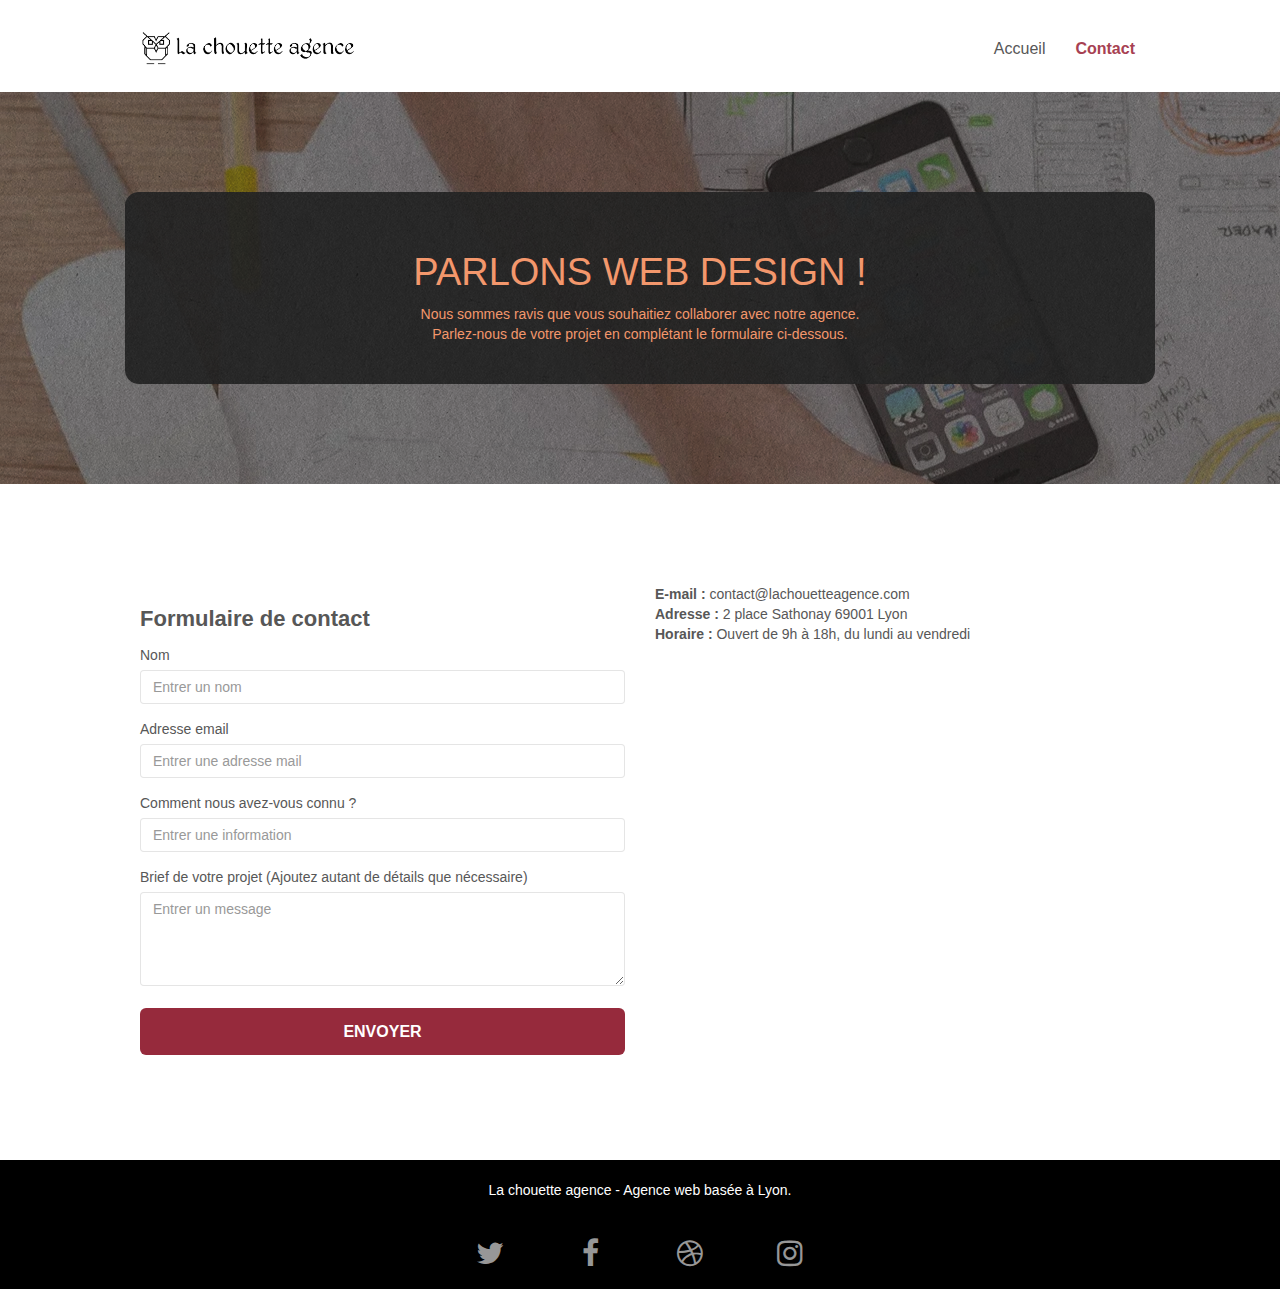
==== contact.html @ 2f94ffe7 "fix" ====
<!doctype html>
<html lang="fr">

<head>
    <meta charset="utf-8">
    <meta name="keywords" content="La chouette agence est une agence de Web Design basée sur Lyon qui aide les entreprises à devenir attractives et visible sur Internet">
    <meta name="description" content="Votre entreprise de web design à lyon - La Chouette Agence vous apporte son expertise en web design Agence web à paris, stratégie web, web design, illustrations, design de site web, site web, web, internet, site internet, site ">
    <meta name="viewport" content="width=device-width, initial-scale=1.0, viewport-fit=cover">
    <link rel="shortcut icon" type="image/png" href="favicon.jpg">

    <link rel="stylesheet" type="text/css" href="./css/bootstrap.css">
    <link rel="stylesheet" type="text/css" href="style.css">
    <link rel="stylesheet" type="text/css" href="./css/font-awesome.css">
    <link rel="stylesheet" type="text/css" href="./css/et-line.css">



    <script src="./js/jquery-2.1.0.js" defer></script>
    <script src="./js/bootstrap.js" defer></script>
    <script src="./js/blocs.js" defer></script>
    <script src="./js/jqBootstrapValidation.js" defer></script>
    <script src="./js/formHandler.js" defer></script>
    <title>Contact</title>


    <!-- Analytics -->

    <!-- Analytics END -->

</head>

<body>
    <!-- Principal conteneur -->
    <div class="page-container">

        <!-- bloc-0 -->
        <header class="bloc bgc-white l-bloc " id="bloc-0">
            <div class="container bloc-sm">

                <nav class="navbar row">
                    <div class="navbar-header">

                        <a class="navbar-brand" href="index.html"><img src="img/la-chouette-agence.webp" alt="paris web design logo agence web meilleure agence" height="40" /></a>

                        <button id="nav-toggle" type="button" class="ui-navbar-toggle navbar-toggle" data-toggle="collapse" data-target=".navbar-1">
					<span class="sr-only">Toggle navigation</span><span class="icon-bar"></span><span class="icon-bar"></span><span class="icon-bar"></span>
				</button>
                    </div>
                    <div class="collapse navbar-collapse navbar-1 special-dropdown-nav">
                        <ul class="site-navigation nav navbar-nav">
                            <li>
                                <a href="index.html">Accueil</a>
                            </li>

                            <li>
                                <a class="color_nav" href="contact.html">Contact</a>


                            </li>
                        </ul>
                    </div>
                </nav>
            </div>
        </header>
        <!-- bloc-0 END -->

        <!-- bloc-6 -->
        <div class="bloc bg-dots-bg bg-repeat bgc-atomic-tangerine d-bloc bloc-bg-texture texture-paper bg-banniere  " id="bloc-6">
            <div class="container bloc-lg">
                <div class="row black-background ">
                    <div class="col-sm-12">
                        <h1 class="text-center hero-bloc-text tc-white">
                            PARLONS WEB DESIGN !
                        </h1>
                        <p class="text-center mg-lg tc-white tight-width-whitespace">
                            Nous sommes ravis que vous souhaitiez collaborer avec notre agence.<br> Parlez-nous de votre projet en complétant le formulaire ci-dessous.
                        </p>
                    </div>
                </div>
            </div>
        </div>
        <!-- bloc-6 END -->

        <!-- bloc-7 -->
        <div class="bloc bgc-white l-bloc" id="bloc-7">
            <div class="container bloc-lg">
                <div class="row">
                    <div class="col-sm-6">
                        <h2>
                            <b>Formulaire de contact</b>
                        </h2>
                        <form id="form_1" novalidate>
                            <div class="form-group focus-btn">
                                <label for="name">Nom</label>
                                <input aria-label="Nom" id="name" class="form-control" placeholder="Entrer un nom" required />
                            </div>
                            <div class="form-group focus-btn">
                                <label for="email">Adresse email</label>
                                <input aria-label="email" id="email" class="form-control" type="email" placeholder="Entrer une adresse mail" required />
                            </div>
                            <div class="form-group focus-btn">
                                <label for="info_sup">Comment nous avez-vous connu ?</label>
                                <input aria-label="Comment nous avez-vous connu ?" class="form-control" id="info_sup" type="text" placeholder="Entrer une information" required />
                            </div>
                            <div class="form-group focus-btn">
                                <label for="message">Brief de votre projet (Ajoutez autant de détails que nécessaire)</label>
                                <textarea aria-label="Brief de votre projet (Ajoutez autant de détails que nécessaire)" id="message" class="form-control" rows="4" cols="50" placeholder="Entrer un message" required></textarea>
                            </div>
                            <button class="bloc-button btn focus-btn btn-lg btn-block cta-hero btn-atomic-tangerine" type="submit">
								Envoyer
							</button>
                        </form>
                    </div>
                    <div class="col-sm-6">
                        <p>
                            <b>E-mail : </b>
                            <a class="lien_focus" href="mailto:contact@lachouetteagence.com">contact@lachouetteagence.com</a><br />
                            <b>Adresse : </b>2 place Sathonay 69001 Lyon<br />
                            <b>Horaire : </b>Ouvert de 9h à 18h, du lundi au vendredi<br />
                        </p>
                        <iframe title="maps_agence" src="https://www.google.com/maps/embed?pb=!1m18!1m12!1m3!1d2783.0831373652145!2d4.827978615567682!3d45.76952407910573!2m3!1f0!2f0!3f0!3m2!1i1024!2i768!4f13.1!3m3!1m2!1s0x47f4eb020f3664e9%3A0x13e3d71752922c1f!2s2%20Place%20Sathonay%2C%2069001%20Lyon!5e0!3m2!1sfr!2sfr!4v1586616636225!5m2!1sfr!2sfr"></iframe>
                    </div>
                </div>
            </div>
        </div>
        <!-- bloc-7 END -->

        <!-- ScrollToTop Button -->
        <a class="bloc-button btn btn-d scrollToTop" onclick="scrollToTarget('1')"><span class="fa fa-chevron-up"></span></a>
        <!-- ScrollToTop Button END-->


        <!-- Footer - bloc-8 -->
        <footer class="bloc bgc-atomic-tangerine d-bloc" id="bloc-8">
            <div class="container bloc-sm">
                <div class="row">
                    <div class="col-sm-12">
                        <p class="text-center white">
                            La chouette agence - Agence web basée à Lyon.<br>
                        </p>
                        <div class="row row-no-gutters social">
                            <div class="col-sm-3">
                                <div class="text-center social ">
                                    <a class="social" href="index.html" title="Retrouvez-nous sur Twitter" aria-label="Retrouvez-nous sur Twitter"><span class="fa fa-twitter icon-md"></span></a>
                                </div>
                            </div>
                            <div class="col-sm-3">
                                <div class="text-center social ">
                                    <a class="social" href="index.html" title="Retrouvez-nous sur Facebook" aria-label="Retrouvez-nous sur Facebook"><span class="fa fa-facebook icon-md"></span></a>
                                </div>
                            </div>
                            <div class="col-sm-3">
                                <div class="text-center social ">

                                    <a class="social" href="index.html" title="Retrouvez-nous sur Dribble" aria-label="Retrouvez-nous sur Dribble"><span class="fa fa-dribbble icon-md"></span></a>
                                </div>
                            </div>
                            <div class="col-sm-3">
                                <div class="text-center social">
                                    <a href="index.html" title="Retrouvez-nous sur Instagram" aria-label="Retrouvez-nous sur Instagram"><span class=" fa fa-instagram icon-md " ></span></a>
                                </div>
                            </div>

                        </div>



                    </div>
                </div>
            </div>
        </footer>
        <!-- Footer - bloc-8 END -->

    </div>
    <!-- Principal conteneur END -->


</body>

</html>
---- style.css ----
body {
            margin: 0;
            padding: 0;
            background: #FFF;
            overflow-x: hidden;
            -webkit-font-smoothing: antialiased;
            -moz-osx-font-smoothing: grayscale;
        }
        
        blockquote {
            font-size: 18px;
        }
        
        a,
        button {
            transition: all .3s ease-in-out;
            outline: none!important;
        }
        
        a:hover {
            text-decoration: none;
            cursor: pointer;
        }
        
        #page-loading-blocs-notifaction {
            position: fixed;
            top: 0;
            bottom: 0;
            width: 100%;
            z-index: 100000;
            background: #FFFFFF url("img/pageload-spinner.gif") no-repeat center center;
        }
        
        .bloc {
            width: 100%;
            clear: both;
            background: 50% 50% no-repeat;
            padding: 0 50px;
            -webkit-background-size: cover;
            -moz-background-size: cover;
            -o-background-size: cover;
            background-size: cover;
            position: relative;
        }
        
        .bloc .container {
            padding-left: 0;
            padding-right: 0;
        }
        
        .bloc-lg {
            padding: 100px 50px;
        }
        
        .bloc-md {
            padding: 50px;
        }
        
        .bloc-sm {
            padding: 20px 50px;
        }
        
        .bg-center,
        .bg-l-edge,
        .bg-r-edge,
        .bg-t-edge,
        .bg-b-edge,
        .bg-tl-edge,
        .bg-bl-edge,
        .bg-tr-edge,
        .bg-br-edge,
        .bg-repeat {
            -webkit-background-size: auto!important;
            -moz-background-size: auto!important;
            -o-background-size: auto!important;
            background-size: auto!important;
        }
        
        .bg-repeat {
            background: repeat;
        }
        
        .bg-t-edge {
            background: top no-repeat;
        }
        
        .bloc-bg-texture::before {
            content: "";
            background-size: 2px 2px;
            position: absolute;
            top: 0;
            bottom: 0;
            left: 0;
            right: 0;
        }
        
        .texture-paper::before {
            background: url("img/texture-paper.png");
            background-size: 280px 280px;
        }
        
        .b-parallax {
            background-attachment: fixed;
        }
        
        .d-bloc {
            color: rgba(255, 255, 255, .7);
        }
        
        .d-bloc button:hover {
            color: rgba(255, 255, 255, .9);
        }
        
        .d-bloc .icon-round,
        .d-bloc .icon-square,
        .d-bloc .icon-rounded,
        .d-bloc .icon-semi-rounded-a,
        .d-bloc .icon-semi-rounded-b {
            border-color: rgba(255, 255, 255, .9);
        }
        
        .d-bloc .divider-h span {
            border-color: rgba(255, 255, 255, .2);
        }
        
        .d-bloc .a-btn,
        .d-bloc .navbar a,
        .d-bloc .navbar-brand,
        .d-bloc a .icon-sm,
        .d-bloc a .icon-md,
        .d-bloc a .icon-lg,
        .d-bloc a .icon-xl,
        .d-bloc h1 a,
        .d-bloc h2 a,
        .d-bloc h3 a,
        .d-bloc h4 a,
        .d-bloc h5 a,
        .d-bloc h6 a,
        .d-bloc p a {
            color: rgba(255, 255, 255, .6);
        }
        
        .d-bloc .a-btn:hover,
        .d-bloc .navbar a:hover,
        .d-bloc .navbar-brand:hover,
        .d-bloc a:hover .icon-sm,
        .d-bloc a:hover .icon-md,
        .d-bloc a:hover .icon-lg,
        .d-bloc a:hover .icon-xl,
        .d-bloc h1 a:hover,
        .d-bloc h2 a:hover,
        .d-bloc h3 a:hover,
        .d-bloc h4 a:hover,
        .d-bloc h5 a:hover,
        .d-bloc h6 a:hover,
        .d-bloc p a:hover {
            color: rgba(255, 255, 255, 1);
        }
        
        .d-bloc .navbar-toggle .icon-bar {
            background: rgba(255, 255, 255, 1);
        }
        
        .d-bloc .btn-wire,
        .d-bloc .btn-wire:hover {
            color: rgba(255, 255, 255, 1);
            border-color: rgba(255, 255, 255, 1);
        }
        
        .d-bloc .panel {
            color: rgba(0, 0, 0, .5);
        }
        
        .d-bloc .panel button:hover {
            color: rgba(0, 0, 0, .7);
        }
        
        .d-bloc .panel icon {
            border-color: rgba(0, 0, 0, .7);
        }
        
        .d-bloc .panel .divider-h span {
            border-color: rgba(0, 0, 0, .1);
        }
        
        .d-bloc .panel .a-btn {
            color: rgba(0, 0, 0, .6);
        }
        
        .d-bloc .panel .a-btn:hover {
            color: rgba(0, 0, 0, 1);
        }
        
        .d-bloc .panel .btn-wire,
        .d-bloc .panel .btn-wire:hover {
            color: rgba(0, 0, 0, .7);
            border-color: rgba(0, 0, 0, .3);
        }
        
        .d-bloc .panel,
        .l-bloc {
            color: rgba(0, 0, 0, .5);
        }
        
        .d-bloc .panel button:hover,
        .l-bloc button:hover {
            color: rgba(0, 0, 0, .7);
        }
        
        .l-bloc .icon-round,
        .l-bloc .icon-square,
        .l-bloc .icon-rounded,
        .l-bloc .icon-semi-rounded-a,
        .l-bloc .icon-semi-rounded-b {
            border-color: rgba(0, 0, 0, .7);
        }
        
        .d-bloc .panel .divider-h span,
        .l-bloc .divider-h span {
            border-color: rgba(0, 0, 0, .1);
        }
        
        .d-bloc .panel .a-btn,
        .l-bloc .a-btn,
        .l-bloc .navbar a,
        .l-bloc .navbar-brand,
        .l-bloc a .icon-sm,
        .l-bloc a .icon-md,
        .l-bloc a .icon-lg,
        .l-bloc a .icon-xl,
        .l-bloc h1 a,
        .l-bloc h2 a,
        .l-bloc h3 a,
        .l-bloc h4 a,
        .l-bloc h5 a,
        .l-bloc h6 a,
        .l-bloc p a {
            color: rgba(0, 0, 0, .6);
        }
        
        .d-bloc .panel .a-btn:hover,
        .l-bloc .a-btn:hover,
        .l-bloc .navbar a:hover,
        .l-bloc .navbar-brand:hover,
        .l-bloc a:hover .icon-sm,
        .l-bloc a:hover .icon-md,
        .l-bloc a:hover .icon-lg,
        .l-bloc a:hover .icon-xl,
        .l-bloc h1 a:hover,
        .l-bloc h2 a:hover,
        .l-bloc h3 a:hover,
        .l-bloc h4 a:hover,
        .l-bloc h5 a:hover,
        .l-bloc h6 a:hover,
        .l-bloc p a:hover {
            color: rgba(0, 0, 0, 1);
        }
        
        .l-bloc .navbar-toggle .icon-bar {
            color: rgba(0, 0, 0, .6);
        }
        
        .d-bloc .panel .btn-wire,
        .d-bloc .panel .btn-wire:hover,
        .l-bloc .btn-wire,
        .l-bloc .btn-wire:hover {
            color: rgba(0, 0, 0, .7);
            border-color: rgba(0, 0, 0, .3);
        }
        
        .voffset {
            margin-top: 30px;
        }
        
        .voffset-lg {
            margin-top: 80px;
        }
        
        .row-no-gutters {
            margin-right: 0;
            margin-left: 0;
        }
        
        .row.row-no-gutters>[class^="col-"],
        .row.row-no-gutters>[class*=" col-"] {
            padding-right: 0;
            padding-left: 0;
        }
        
        #bloc-1-hero h1 {
            font-size: 32px;
        }
        
        .navbar {
            margin-bottom: 0;
            z-index: 1;
        }
        
        .navbar-nav a.color_nav {
            font-weight: bolder;
            color: #A74152!important;
        }
        
        .navbar-brand {
            height: auto;
            padding: 3px 15px;
            font-size: 25px;
            font-weight: normal;
            font-weight: 600;
            line-height: 44px;
        }
        
        .navbar-brand img {
            max-height: 200px;
            margin: 0 5px 0 0;
            display: inline;
        }
        
        .navbar-brand img[src$=svg] {
            min-width: 100px;
        }
        
        .nav-center .navbar-brand img {
            margin: 0;
        }
        
        .navbar .nav {
            padding-top: 2px;
            margin-right: -16px;
            float: right;
            z-index: 1;
        }
        
        .nav>li {
            float: left;
            margin-top: 4px;
            font-size: 16px;
        }
        
        .navbar-nav .open .dropdown-menu>li>a {
            text-align: inherit;
        }
        
        .nav>li a:hover,
        .nav>li a:focus {
            background: transparent;
        }
        
        .navbar-toggle {
            margin: 10px 10px 0 0;
            border: 0px;
        }
        
        .navbar-toggle:hover {
            background: transparent!important;
        }
        
        .navbar-toggle .icon-bar {
            background-color: rgba(0, 0, 0, .5);
            width: 26px;
        }
        
        .nav-invert .navbar .nav {
            float: left;
        }
        
        .nav-invert .navbar-header,
        .nav-invert .navbar-brand {
            float: right;
            position: relative;
            z-index: 2;
        }
        
        @media (min-width: 768px) {
            .site-navigation {
                position: absolute;
                top: 50%;
                right: 20px;
                transform: translate(0, -50%);
                -webkit-transform: translateY(-50%);
            }
            .nav>li .dropdown-menu a,
            .nav>li .dropdown-menu a:hover {
                color: #484848;
            }
            .nav-invert .site-navigation {
                left: 0;
                right: 0;
            }
            .nav-center {
                text-align: center;
            }
            .nav-center .navbar-header {
                width: 100%;
            }
            .nav-center .navbar-header,
            .nav-center .navbar-brand,
            .nav-center .nav>li {
                float: none;
                display: inline-block;
            }
            .nav-center .site-navigation {
                position: relative;
                width: 100%;
                right: 0;
                margin-right: 0px;
                margin-top: 20px;
            }
            .nav-center.mini-nav .navbar-toggle {
                float: none;
                margin: 10px auto 0;
            }
        }
        
        .nav>li>.dropdown a {
            background: none!important;
            display: block;
            padding: 14px 15px;
        }
        
        nav .caret {
            margin: 0 5px;
        }
        
        .dropdown-menu .dropdown-menu {
            top: -8px;
            left: 100%;
        }
        
        .dropdown-menu .dropmenu-flow-right {
            top: 100%;
            left: 0;
            margin-left: -1px;
            border-top-left-radius: 0;
            border-top-right-radius: 0;
        }
        
        .dropdown-menu .dropdown span {
            border: 4px solid black;
            border-top-color: transparent;
            border-right-color: transparent;
            border-bottom-color: transparent;
            margin: 6px -5px 0 0!important;
            float: right;
        }
        
        .mg-md {
            margin-top: 10px;
            margin-bottom: 20px;
        }
        
        .mg-lg {
            margin-top: 10px;
            margin-bottom: 40px;
        }
        
        .btn {
            margin: 0 5px 5px 0;
        }
        
        .btn.pull-right {
            margin: 0 0 5px 5px;
        }
        
        .btn-d,
        .btn-d:hover,
        .btn-d:focus {
            color: #FFF;
            background: rgba(0, 0, 0, .3);
        }
        
        button {
            outline: none!important;
        }
        
        .btn-rd {
            border-radius: 40px;
        }
        
        .btn-clean {
            border: 1px solid rgba(0, 0, 0, .08);
            border-bottom-color: rgba(0, 0, 0, .1);
            text-shadow: 0 1px 0 rgba(0, 0, 1, .1);
            box-shadow: 0 1px 3px rgba(0, 0, 1, .25), inset 0 1px 0 0 rgba(255, 255, 255, .15);
        }
        
        .icon-md {
            font-size: 30px!important;
        }
        
        .icon-lg {
            font-size: 60px!important;
        }
        
        .sm-shadow {
            text-shadow: 0 1px 2px rgba(0, 0, 0, .3);
        }
        
        .panel-sq,
        .panel-sq .panel-heading,
        .panel-sq .panel-footer {
            border-radius: 0;
        }
        
        .panel-rd {
            border-radius: 30px;
        }
        
        .panel-rd .panel-heading {
            border-radius: 29px 29px 0 0;
        }
        
        .panel-rd .panel-footer {
            border-radius: 0 0 29px 29px;
        }
        
        .form-control {
            border-color: rgba(0, 0, 0, .1);
            box-shadow: none;
        }
        
        .scrollToTop {
            width: 40px;
            height: 40px;
            position: fixed;
            bottom: 20px;
            right: 20px;
            opacity: 0;
            z-index: 500;
            transition: all .3s ease-in-out;
        }
        
        .scrollToTop span {
            margin-top: 6px;
        }
        
        .showScrollTop {
            font-size: 14px;
            opacity: 1;
        }
        
        a[data-lightbox] {
            position: relative;
            display: block;
            text-align: center;
        }
        
        a[data-lightbox]:hover::before {
            content: "+";
            font-family: "HelveticaNeue-Light", "Helvetica Neue Light", "Helvetica Neue", Helvetica, Arial;
            font-size: 32px;
            width: 50px;
            height: 50px;
            margin-left: -25px;
            border-radius: 50%;
            background: rgba(0, 0, 0, .6);
            color: #FFF;
            font-weight: 100;
            z-index: 1;
            position: absolute;
            top: 50%;
            transform: translateY(-50%);
            -webkit-transform: translateY(-50%);
        }
        
        a[data-lightbox]:hover img {
            opacity: 0.6;
            -webkit-animation-fill-mode: none;
            animation-fill-mode: none;
        }
        
        #lightbox-modal {
            display: flex;
            align-items: center;
        }
        
        #lightbox-modal .modal-dialog {
            width: 90%;
            max-width: 900px;
            margin: 0 auto 0;
        }
        
        #lightbox-modal .modal-dialog img {
            max-height: 90vh;
            margin: 0 auto;
        }
        
        .lightbox-caption {
            padding: 20px;
            color: #FFF;
            background: rgba(0, 0, 0, .5);
            position: absolute;
            left: 15px;
            right: 15px;
            bottom: 5px;
        }
        
        .close-lightbox {
            color: #FFF;
            font-size: 30px;
            position: absolute;
            top: 20px;
            right: 20px;
            z-index: 20;
            background: rgba(0, 0, 0, .5);
            border: none;
            line-height: 30px;
            padding: 0 9px 5px;
            opacity: 0.3;
        }
        
        .close-lightbox:hover,
        .next-lightbox:hover,
        .prev-lightbox:hover {
            opacity: 1.0;
            color: #FFF;
        }
        
        .next-lightbox,
        .prev-lightbox {
            font-size: 20px;
            color: rgba(255, 255, 255, .9);
            background: rgba(0, 0, 0, .5);
            transition: all .2s ease-in-out;
            position: absolute;
            top: 45%;
            z-index: 1;
            opacity: 0.4;
        }
        
        .next-lightbox {
            padding: 6px 8px 1px 13px;
            right: 25px;
        }
        
        .prev-lightbox {
            padding: 6px 13px 1px 10px;
            left: 25px;
        }
        
        .snapshot-lb .modal-body {
            padding-bottom: 45px;
        }
        
        .snapshot-lb .lightbox-caption {
            padding: 0;
            color: rgba(0, 0, 0, .5);
            background: none;
        }
        
        h1,
        h2,
        h3,
        h4,
        h5,
        h6,
        p,
        label,
        .btn,
        a {
            font-family: "helvetica";
            font-weight: 400;
            color: #575757!important;
        }
        
        .container {
            max-width: 1000px;
        }
        
        .hero-bloc-text {
            font-size: 38px;
        }
        
        .hero-bloc-text-sub {
            font-size: 36px;
        }
        
        .statement-bloc-text {
            line-height: 26px;
            font-style: italic;
            font-size: 20px;
            text-align: center;
            font-weight: lighter;
            max-width: 520px;
            margin: auto auto auto auto;
        }
        
        .tight-width-whitespace {
            max-width: 600px;
            margin: auto auto auto auto;
        }
        
        .h1 {
            font-size: 20px;
            font-family: "Open Sans";
        }
        
        .cta-hero {
            margin-top: 22px;
            color: #FFFFFF!important;
            text-transform: uppercase;
            padding: 12px 28px 12px 28px;
            font-size: 16px;
            font-weight: 700;
        }
        
        .social {
            max-width: 400px;
            margin: auto auto auto auto;
            padding-top: 14px;
        }
        
        h2 {
            font-size: 22px;
            line-height: 1.4em;
        }
        
        h3 {
            font-size: 15px;
            text-transform: uppercase;
            font-weight: 700;
            color: #333333!important;
        }
        
        .med-width-whitespace {
            max-width: 800px;
            margin: auto auto auto auto;
            box-shadow: 0px 0px 0px #000000;
        }
        
        h1 {
            color: #333333!important;
        }
        
        h4 {
            color: #333333!important;
        }
        
        .icons {
            margin-bottom: 14px;
            margin-top: 24px;
        }
        
        .white {
            color: #FFFFFF!important;
        }
        
        .portfolio-thumb {
            margin-bottom: 24px;
        }
        
        .portfolio-row {
            margin-bottom: 44px;
            margin-top: 50px;
        }
        
        .avatar {
            box-shadow: 0px 4px 9px rgba(0, 0, 0, 0.3);
        }
        
        .black-background {
            background-color: rgb(48, 48, 48, .95);
            padding: 40px 40px 40px 40px;
            border-radius: 14px;
        }
        
        .bold-link {
            font-weight: 900;
            text-decoration: underline!important;
        }
        
        .bgc-white {
            background-color: #FFFFFF;
        }
        
        .bgc-dark-slate-blue {
            background-color: #364577;
        }
        
        .bgc-atomic-tangerine {
            background-color: #000000;
        }
        
        .tc-white {
            color: #F3976C!important;
        }
        
        .btn-atomic-tangerine {
            background: #962a3c;
            color: #FFFFFF!important;
        }
        
        .btn-atomic-tangerine:hover {
            background: #A74152!important;
            color: #FFFFFF!important;
        }
        
        .ltc-white {
            color: #FFFFFF!important;
        }
        
        .ltc-white:hover {
            color: #cccccc!important;
        }
        
        .ltc-atomic-tangerine {
            color: #F3976C!important;
        }
        
        .ltc-atomic-tangerine:hover {
            color: #c27956!important;
        }
        
        .icon-dark-slate-blue {
            color: #364577!important;
            border-color: #364577!important;
        }
        
        .bg-dots-bg {
            background-image: url("img/dots-bg.png");
        }
        
        .bg-lines-h2-bg {
            background-image: url("img/lines-h2-bg.png");
        }
        
        .bg-banniere {
            background-image: url("img/la-chouette-agence-banniere.webp");
        }
        
        .bg-presentation {
            background-image: url("img/image-de-presentation.webp");
        }
        
        @media (max-width: 1024px) {
            .bloc {
                padding-left: 20px;
                padding-right: 20px;
            }
            .bloc.full-width-bloc,
            .bloc-tile-2.full-width-bloc .container,
            .bloc-tile-3.full-width-bloc .container,
            .bloc-tile-4.full-width-bloc .container {
                padding-left: 0;
                padding-right: 0;
            }
        }
        
        @media (max-width: 992px) and (min-width: 768px) {
            .navbar .nav {
                max-width: 80%
            }
            .nav-center.navbar .nav {
                max-width: 100%
            }
        }
        
        @media only screen and (min-device-width: 768px) and (max-device-width: 1024px) and (orientation: landscape) {
            .b-parallax {
                background-attachment: scroll;
            }
        }
        
        @media only screen and (min-device-width: 1024px) and (max-device-width: 1366px) and (-webkit-min-device-pixel-ratio: 1.5) {
            .b-parallax {
                background-attachment: scroll;
            }
        }
        
        @media (max-width: 991px) {
            .container {
                width: 100%;
            }
            .b-parallax {
                background-attachment: scroll;
            }
            .page-container,
            #hero-bloc {
                overflow-x: hidden;
                position: relative;
            }
            .bloc {
                padding-left: constant(safe-area-inset-left);
                padding-right: constant(safe-area-inset-right);
            }
            .bloc-group,
            .bloc-group .bloc {
                display: block;
                width: 100%;
            }
            .bloc-fill-screen .fill-bloc-top-edge,
            .bloc-fill-screen .fill-bloc-bottom-edge {
                padding: 0 20px;
                padding-left: constant(safe-area-inset-left);
                padding-right: constant(safe-area-inset-right);
            }
        }
        
        @media (max-width: 767px) {
            .page-container {
                overflow-x: hidden;
                position: relative;
            }
            h1,
            h2,
            h3,
            h4,
            h5,
            h6,
            p,
            #disqus_thread {
                padding-left: 10px!important;
                padding-right: 10px!important;
            }
            .b-parallax {
                background-attachment: scroll;
            }
            .navbar .nav {
                padding-top: 0;
                border-top: 1px solid rgba(0, 0, 0, .2);
                float: none!important;
            }
            .navbar.row {
                margin-left: 0;
                margin-right: 0;
            }
            .site-navigation {
                position: inherit;
                transform: none;
                -webkit-transform: none;
                -ms-transform: none;
            }
            .nav>li {
                margin-top: 0;
                border-bottom: 1px solid rgba(0, 0, 0, .1);
                background: rgba(0, 0, 0, .05);
                text-align: left;
                padding-left: 15px;
                width: 100%;
            }
            .nav>li:hover {
                background: rgba(0, 0, 0, .08);
            }
            .dropdown .dropdown a .caret {
                float: none;
                margin: 5px 0 0 10px!important;
                border: 4px solid black;
                border-bottom-color: transparent;
                border-right-color: transparent;
                border-left-color: transparent;
            }
            #hero-bloc .navbar .nav {
                background: rgba(0, 0, 0, .8);
            }
            #hero-bloc .navbar .nav a {
                color: rgba(255, 255, 255, .6);
            }
            .hero {
                padding: 50px 0;
            }
            .hero-nav {
                left: -1px;
                right: -1px;
            }
            .navbar-collapse {
                padding: 0;
                overflow-x: hidden;
                -webkit-box-shadow: none;
                box-shadow: none;
            }
            .navbar-brand img {
                max-height: 40px;
                width: auto;
            }
            .nav-invert .navbar-header {
                float: none;
                width: 100%;
            }
            .nav-invert .navbar-toggle {
                float: left;
                margin-left: 10px;
            }
            .bloc {
                padding-left: 0;
                padding-right: 0;
            }
            .bloc-xxl,
            .bloc-xl,
            .bloc-lg {
                padding: 40px 0;
            }
            .bloc-sm,
            .bloc-md {
                padding-left: 0;
                padding-right: 0;
            }
            .bloc-tile-2 .container,
            .bloc-tile-3 .container,
            .bloc-tile-4 .container,
            .bloc-fill-screen .fill-bloc-top-edge,
            .bloc-fill-screen .fill-bloc-bottom-edge {
                padding-left: 0;
                padding-right: 0;
            }
            .a-block {
                padding: 0 10px;
            }
            .btn-dwn {
                display: none;
            }
            .voffset {
                margin-top: 5px;
            }
            .voffset-md {
                margin-top: 20px;
            }
            .voffset-lg {
                margin-top: 30px;
            }
            form {
                padding: 5px;
            }
            .close-lightbox {
                display: inline-block;
            }
            .blocsapp-device-iphone5 {
                background-size: 216px 425px;
                padding-top: 60px;
                width: 216px;
                height: 425px;
            }
            .blocsapp-device-iphone5 img {
                width: 180px;
                height: 320px;
            }
        }
        
        @media (max-width: 400px) {
            .bloc {
                padding-left: 0;
                padding-right: 0;
            }
        }
        
        @media (max-width: 767px) {
            .bloc-mob-center-text {
                text-align: center;
            }
        }
        
        iframe {
            border: 0;
            width: 100%;
            height: 400px;
        }
        
        .gradiant_logo {
            border: double 2px transparent;
            border-radius: 100%;
            background-origin: border-box;
            background-image: linear-gradient( 125deg, rgb(167 65 82), rgb(250, 224, 66));
        }
---- css/et-line.css ----
@font-face {
    font-family: et-line;
    src: url(../fonts/et-line.eot);
    src: url(../fonts/et-line.eot?#iefix) format('embedded-opentype'), url(../fonts/et-line.woff) format('woff'), url(../fonts/et-line.ttf) format('truetype'), url(../fonts/et-line.svg#et-line) format('svg');
    font-weight: 400;
    font-style: normal
}

.et-icon-adjustments,
.et-icon-alarmclock,
.et-icon-anchor,
.et-icon-aperture,
.et-icon-attachment,
.et-icon-bargraph,
.et-icon-basket,
.et-icon-beaker,
.et-icon-bike,
.et-icon-book-open,
.et-icon-briefcase,
.et-icon-browser,
.et-icon-calendar,
.et-icon-camera,
.et-icon-caution,
.et-icon-chat,
.et-icon-circle-compass,
.et-icon-clipboard,
.et-icon-clock,
.et-icon-cloud,
.et-icon-compass,
.et-icon-desktop,
.et-icon-dial,
.et-icon-document,
.et-icon-documents,
.et-icon-download,
.et-icon-dribbble,
.et-icon-edit,
.et-icon-envelope,
.et-icon-expand,
.et-icon-facebook,
.et-icon-flag,
.et-icon-focus,
.et-icon-gears,
.et-icon-genius,
.et-icon-gift,
.et-icon-global,
.et-icon-globe,
.et-icon-googleplus,
.et-icon-grid,
.et-icon-happy,
.et-icon-hazardous,
.et-icon-heart,
.et-icon-hotairballoon,
.et-icon-hourglass,
.et-icon-key,
.et-icon-laptop,
.et-icon-layers,
.et-icon-lifesaver,
.et-icon-lightbulb,
.et-icon-linegraph,
.et-icon-linkedin,
.et-icon-lock,
.et-icon-magnifying-glass,
.et-icon-map,
.et-icon-map-pin,
.et-icon-megaphone,
.et-icon-mic,
.et-icon-mobile,
.et-icon-newspaper,
.et-icon-notebook,
.et-icon-paintbrush,
.et-icon-paperclip,
.et-icon-pencil,
.et-icon-phone,
.et-icon-picture,
.et-icon-pictures,
.et-icon-piechart,
.et-icon-presentation,
.et-icon-pricetags,
.et-icon-printer,
.et-icon-profile-female,
.et-icon-profile-male,
.et-icon-puzzle,
.et-icon-quote,
.et-icon-recycle,
.et-icon-refresh,
.et-icon-ribbon,
.et-icon-rss,
.et-icon-sad,
.et-icon-scissors,
.et-icon-scope,
.et-icon-search,
.et-icon-shield,
.et-icon-speedometer,
.et-icon-strategy,
.et-icon-streetsign,
.et-icon-tablet,
.et-icon-target,
.et-icon-telescope,
.et-icon-toolbox,
.et-icon-tools,
.et-icon-tools-2,
.et-icon-trophy,
.et-icon-tumblr,
.et-icon-twitter,
.et-icon-upload,
.et-icon-video,
.et-icon-wallet,
.et-icon-wine {
    font-family: et-line;
    speak: none;
    font-style: normal;
    font-weight: 400;
    font-variant: normal;
    text-transform: none;
    line-height: 1;
    -webkit-font-smoothing: antialiased;
    -moz-osx-font-smoothing: grayscale;
    display: inline-block
}

.et-icon-mobile:before {
    content: "\e000"
}

.et-icon-laptop:before {
    content: "\e001"
}

.et-icon-desktop:before {
    content: "\e002"
}

.et-icon-tablet:before {
    content: "\e003"
}

.et-icon-phone:before {
    content: "\e004"
}

.et-icon-document:before {
    content: "\e005"
}

.et-icon-documents:before {
    content: "\e006"
}

.et-icon-search:before {
    content: "\e007"
}

.et-icon-clipboard:before {
    content: "\e008"
}

.et-icon-newspaper:before {
    content: "\e009"
}

.et-icon-notebook:before {
    content: "\e00a"
}

.et-icon-book-open:before {
    content: "\e00b"
}

.et-icon-browser:before {
    content: "\e00c"
}

.et-icon-calendar:before {
    content: "\e00d"
}

.et-icon-presentation:before {
    content: "\e00e"
}

.et-icon-picture:before {
    content: "\e00f"
}

.et-icon-pictures:before {
    content: "\e010"
}

.et-icon-video:before {
    content: "\e011"
}

.et-icon-camera:before {
    content: "\e012"
}

.et-icon-printer:before {
    content: "\e013"
}

.et-icon-toolbox:before {
    content: "\e014"
}

.et-icon-briefcase:before {
    content: "\e015"
}

.et-icon-wallet:before {
    content: "\e016"
}

.et-icon-gift:before {
    content: "\e017"
}

.et-icon-bargraph:before {
    content: "\e018"
}

.et-icon-grid:before {
    content: "\e019"
}

.et-icon-expand:before {
    content: "\e01a"
}

.et-icon-focus:before {
    content: "\e01b"
}

.et-icon-edit:before {
    content: "\e01c"
}

.et-icon-adjustments:before {
    content: "\e01d"
}

.et-icon-ribbon:before {
    content: "\e01e"
}

.et-icon-hourglass:before {
    content: "\e01f"
}

.et-icon-lock:before {
    content: "\e020"
}

.et-icon-megaphone:before {
    content: "\e021"
}

.et-icon-shield:before {
    content: "\e022"
}

.et-icon-trophy:before {
    content: "\e023"
}

.et-icon-flag:before {
    content: "\e024"
}

.et-icon-map:before {
    content: "\e025"
}

.et-icon-puzzle:before {
    content: "\e026"
}

.et-icon-basket:before {
    content: "\e027"
}

.et-icon-envelope:before {
    content: "\e028"
}

.et-icon-streetsign:before {
    content: "\e029"
}

.et-icon-telescope:before {
    content: "\e02a"
}

.et-icon-gears:before {
    content: "\e02b"
}

.et-icon-key:before {
    content: "\e02c"
}

.et-icon-paperclip:before {
    content: "\e02d"
}

.et-icon-attachment:before {
    content: "\e02e"
}

.et-icon-pricetags:before {
    content: "\e02f"
}

.et-icon-lightbulb:before {
    content: "\e030"
}

.et-icon-layers:before {
    content: "\e031"
}

.et-icon-pencil:before {
    content: "\e032"
}

.et-icon-tools:before {
    content: "\e033"
}

.et-icon-tools-2:before {
    content: "\e034"
}

.et-icon-scissors:before {
    content: "\e035"
}

.et-icon-paintbrush:before {
    content: "\e036"
}

.et-icon-magnifying-glass:before {
    content: "\e037"
}

.et-icon-circle-compass:before {
    content: "\e038"
}

.et-icon-linegraph:before {
    content: "\e039"
}

.et-icon-mic:before {
    content: "\e03a"
}

.et-icon-strategy:before {
    content: "\e03b"
}

.et-icon-beaker:before {
    content: "\e03c"
}

.et-icon-caution:before {
    content: "\e03d"
}

.et-icon-recycle:before {
    content: "\e03e"
}

.et-icon-anchor:before {
    content: "\e03f"
}

.et-icon-profile-male:before {
    content: "\e040"
}

.et-icon-profile-female:before {
    content: "\e041"
}

.et-icon-bike:before {
    content: "\e042"
}

.et-icon-wine:before {
    content: "\e043"
}

.et-icon-hotairballoon:before {
    content: "\e044"
}

.et-icon-globe:before {
    content: "\e045"
}

.et-icon-genius:before {
    content: "\e046"
}

.et-icon-map-pin:before {
    content: "\e047"
}

.et-icon-dial:before {
    content: "\e048"
}

.et-icon-chat:before {
    content: "\e049"
}

.et-icon-heart:before {
    content: "\e04a"
}

.et-icon-cloud:before {
    content: "\e04b"
}

.et-icon-upload:before {
    content: "\e04c"
}

.et-icon-download:before {
    content: "\e04d"
}

.et-icon-target:before {
    content: "\e04e"
}

.et-icon-hazardous:before {
    content: "\e04f"
}

.et-icon-piechart:before {
    content: "\e050"
}

.et-icon-speedometer:before {
    content: "\e051"
}

.et-icon-global:before {
    content: "\e052"
}

.et-icon-compass:before {
    content: "\e053"
}

.et-icon-lifesaver:before {
    content: "\e054"
}

.et-icon-clock:before {
    content: "\e055"
}

.et-icon-aperture:before {
    content: "\e056"
}

.et-icon-quote:before {
    content: "\e057"
}

.et-icon-scope:before {
    content: "\e058"
}

.et-icon-alarmclock:before {
    content: "\e059"
}

.et-icon-refresh:before {
    content: "\e05a"
}

.et-icon-happy:before {
    content: "\e05b"
}

.et-icon-sad:before {
    content: "\e05c"
}

.et-icon-facebook:before {
    content: "\e05d"
}

.et-icon-twitter:before {
    content: "\e05e"
}

.et-icon-googleplus:before {
    content: "\e05f"
}

.et-icon-rss:before {
    content: "\e060"
}

.et-icon-tumblr:before {
    content: "\e061"
}

.et-icon-linkedin:before {
    content: "\e062"
}

.et-icon-dribbble:before {
    content: "\e063"
}
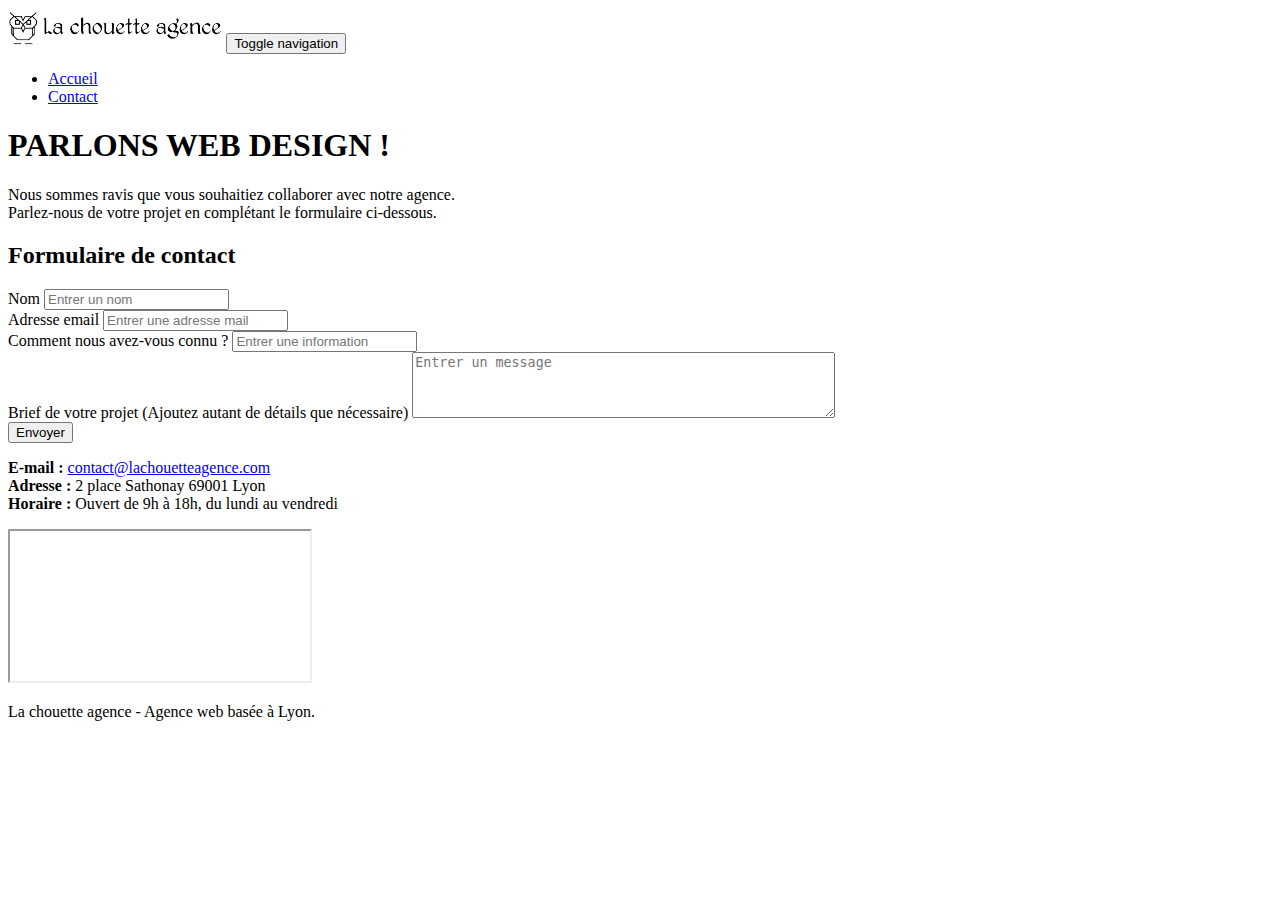
==== commit 5265bba6: "test" ====
--- a/contact.html
+++ b/contact.html
@@ -8,24 +8,36 @@
     <meta name="viewport" content="width=device-width, initial-scale=1.0, viewport-fit=cover">
     <link rel="shortcut icon" type="image/png" href="favicon.jpg">
 
+    <!--min Ressource -->
+    <link rel="stylesheet" type="text/css" href="./css/bootstrap.min.css">
+    <link rel="stylesheet" type="text/css" href="style.min.css">
+    <link rel="stylesheet" type="text/css" href="./css/font-awesome.min.css">
+    <link rel="stylesheet" type="text/css" href="./css/et-line.min.css">
+
+    <script src="./js/jquery-2.1.0.min.js" defer></script>
+    <script src="./js/bootstrap.min.js" defer></script>
+    <script src="./js/blocs.min.js" defer></script>
+    <script src="./js/jquery.touchSwipe.min.js" defer></script>
+    <script src="./js/gmaps.min.js" defer></script>
+
+    <!--     
     <link rel="stylesheet" type="text/css" href="./css/bootstrap.css">
     <link rel="stylesheet" type="text/css" href="style.css">
     <link rel="stylesheet" type="text/css" href="./css/font-awesome.css">
-    <link rel="stylesheet" type="text/css" href="./css/et-line.css">
+    <link rel="stylesheet" type="text/css" href="./css/et-line.css"> -->
 
 
 
-    <script src="./js/jquery-2.1.0.js" defer></script>
+    <!-- <script src="./js/jquery-2.1.0.js" defer></script>
     <script src="./js/bootstrap.js" defer></script>
     <script src="./js/blocs.js" defer></script>
     <script src="./js/jqBootstrapValidation.js" defer></script>
-    <script src="./js/formHandler.js" defer></script>
+    <script src="./js/formHandler.js" defer></script> -->
     <title>Contact</title>
 
 
-    <!-- Analytics -->
 
-    <!-- Analytics END -->
+
 
 </head>
 
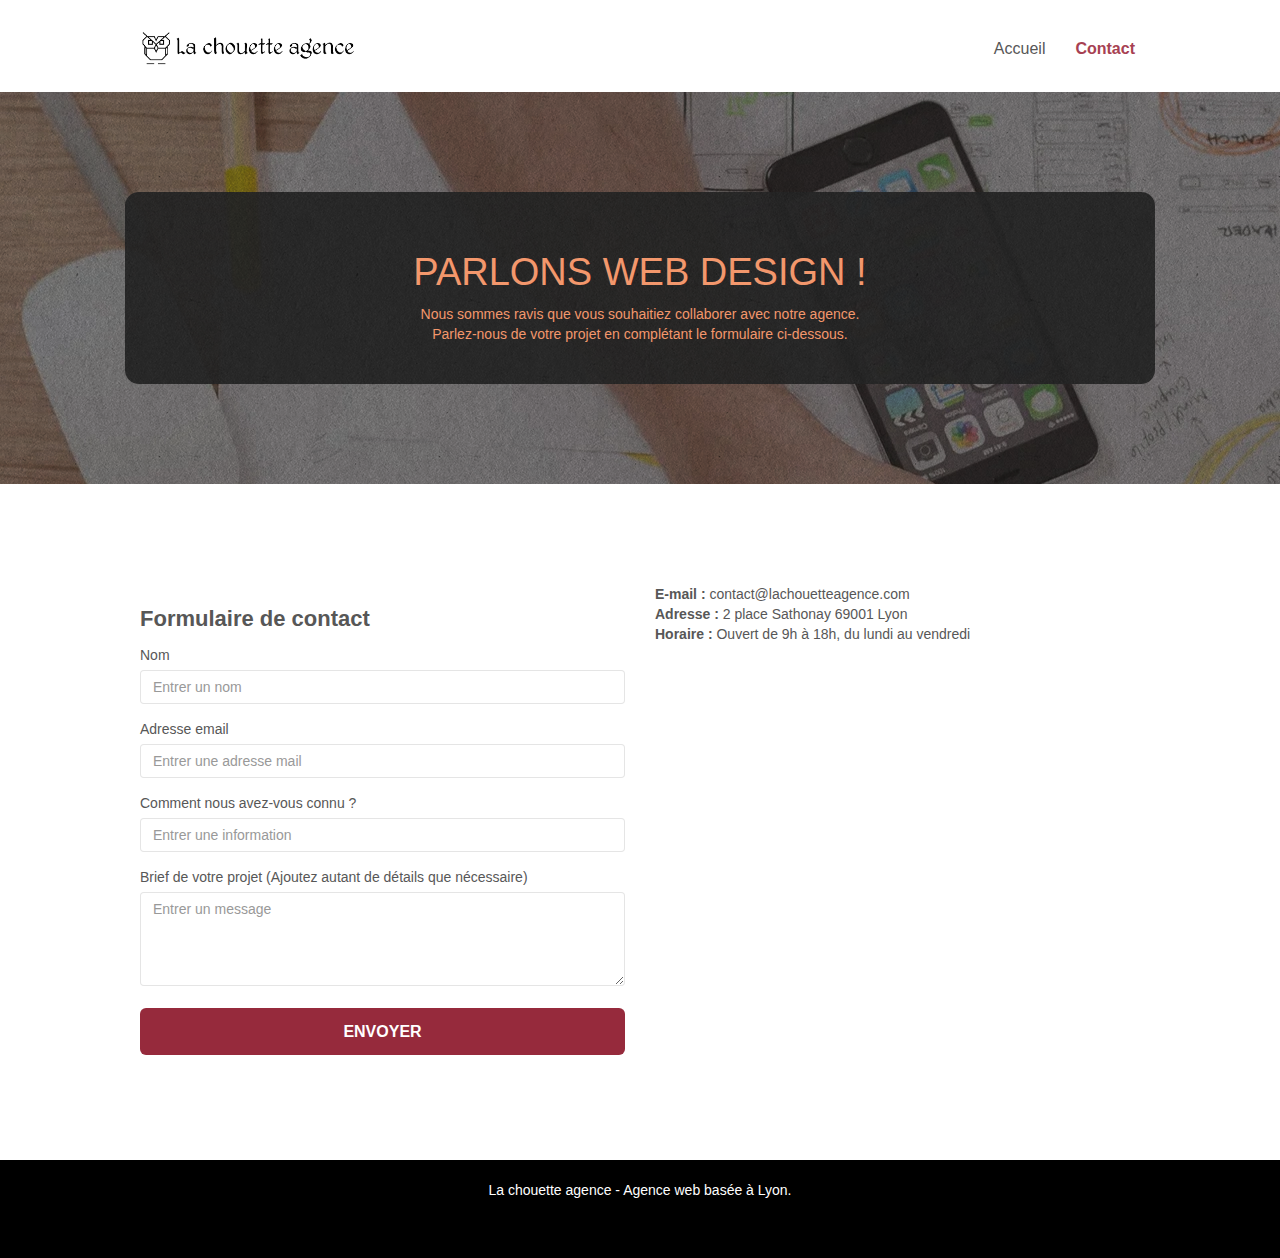
==== commit 575f8078: "test min" ====
--- a/contact.html
+++ b/contact.html
@@ -11,7 +11,7 @@
     <!--min Ressource -->
     <link rel="stylesheet" type="text/css" href="./css/bootstrap.min.css">
     <link rel="stylesheet" type="text/css" href="style.min.css">
-    <link rel="stylesheet" type="text/css" href="./css/font-awesome.min.css">
+    <!-- <link rel="stylesheet" type="text/css" href="./css/font-awesome.min.css"> -->
     <link rel="stylesheet" type="text/css" href="./css/et-line.min.css">
 
     <script src="./js/jquery-2.1.0.min.js" defer></script>
--- a/style.min.css
+++ b/style.min.css
@@ -0,0 +1 @@
+body{margin:0;padding:0;background:#fff;overflow-x:hidden;-webkit-font-smoothing:antialiased;-moz-osx-font-smoothing:grayscale}blockquote{font-size:18px}a,button{transition:all .3s ease-in-out;outline:0!important}a:hover{text-decoration:none;cursor:pointer}#page-loading-blocs-notifaction{position:fixed;top:0;bottom:0;width:100%;z-index:100000;background:#fff url(img/pageload-spinner.gif) no-repeat center center}.bloc{width:100%;clear:both;background:50% 50% no-repeat;padding:0 50px;-webkit-background-size:cover;-moz-background-size:cover;-o-background-size:cover;background-size:cover;position:relative}.bloc .container{padding-left:0;padding-right:0}.bloc-lg{padding:100px 50px}.bloc-md{padding:50px}.bloc-sm{padding:20px 50px}.bg-b-edge,.bg-bl-edge,.bg-br-edge,.bg-center,.bg-l-edge,.bg-r-edge,.bg-repeat,.bg-t-edge,.bg-tl-edge,.bg-tr-edge{-webkit-background-size:auto!important;-moz-background-size:auto!important;-o-background-size:auto!important;background-size:auto!important}.bg-repeat{background:repeat}.bg-t-edge{background:top no-repeat}.bloc-bg-texture::before{content:"";background-size:2px 2px;position:absolute;top:0;bottom:0;left:0;right:0}.texture-paper::before{background:url(img/texture-paper.png);background-size:280px 280px}.b-parallax{background-attachment:fixed}.d-bloc{color:rgba(255,255,255,.7)}.d-bloc button:hover{color:rgba(255,255,255,.9)}.d-bloc .icon-round,.d-bloc .icon-rounded,.d-bloc .icon-semi-rounded-a,.d-bloc .icon-semi-rounded-b,.d-bloc .icon-square{border-color:rgba(255,255,255,.9)}.d-bloc .divider-h span{border-color:rgba(255,255,255,.2)}.d-bloc .a-btn,.d-bloc .navbar a,.d-bloc .navbar-brand,.d-bloc a .icon-lg,.d-bloc a .icon-md,.d-bloc a .icon-sm,.d-bloc a .icon-xl,.d-bloc h1 a,.d-bloc h2 a,.d-bloc h3 a,.d-bloc h4 a,.d-bloc h5 a,.d-bloc h6 a,.d-bloc p a{color:rgba(255,255,255,.6)}.d-bloc .a-btn:hover,.d-bloc .navbar a:hover,.d-bloc .navbar-brand:hover,.d-bloc a:hover .icon-lg,.d-bloc a:hover .icon-md,.d-bloc a:hover .icon-sm,.d-bloc a:hover .icon-xl,.d-bloc h1 a:hover,.d-bloc h2 a:hover,.d-bloc h3 a:hover,.d-bloc h4 a:hover,.d-bloc h5 a:hover,.d-bloc h6 a:hover,.d-bloc p a:hover{color:rgba(255,255,255,1)}.d-bloc .navbar-toggle .icon-bar{background:rgba(255,255,255,1)}.d-bloc .btn-wire,.d-bloc .btn-wire:hover{color:rgba(255,255,255,1);border-color:rgba(255,255,255,1)}.d-bloc .panel{color:rgba(0,0,0,.5)}.d-bloc .panel button:hover{color:rgba(0,0,0,.7)}.d-bloc .panel icon{border-color:rgba(0,0,0,.7)}.d-bloc .panel .divider-h span{border-color:rgba(0,0,0,.1)}.d-bloc .panel .a-btn{color:rgba(0,0,0,.6)}.d-bloc .panel .a-btn:hover{color:rgba(0,0,0,1)}.d-bloc .panel .btn-wire,.d-bloc .panel .btn-wire:hover{color:rgba(0,0,0,.7);border-color:rgba(0,0,0,.3)}.d-bloc .panel,.l-bloc{color:rgba(0,0,0,.5)}.d-bloc .panel button:hover,.l-bloc button:hover{color:rgba(0,0,0,.7)}.l-bloc .icon-round,.l-bloc .icon-rounded,.l-bloc .icon-semi-rounded-a,.l-bloc .icon-semi-rounded-b,.l-bloc .icon-square{border-color:rgba(0,0,0,.7)}.d-bloc .panel .divider-h span,.l-bloc .divider-h span{border-color:rgba(0,0,0,.1)}.d-bloc .panel .a-btn,.l-bloc .a-btn,.l-bloc .navbar a,.l-bloc .navbar-brand,.l-bloc a .icon-lg,.l-bloc a .icon-md,.l-bloc a .icon-sm,.l-bloc a .icon-xl,.l-bloc h1 a,.l-bloc h2 a,.l-bloc h3 a,.l-bloc h4 a,.l-bloc h5 a,.l-bloc h6 a,.l-bloc p a{color:rgba(0,0,0,.6)}.d-bloc .panel .a-btn:hover,.l-bloc .a-btn:hover,.l-bloc .navbar a:hover,.l-bloc .navbar-brand:hover,.l-bloc a:hover .icon-lg,.l-bloc a:hover .icon-md,.l-bloc a:hover .icon-sm,.l-bloc a:hover .icon-xl,.l-bloc h1 a:hover,.l-bloc h2 a:hover,.l-bloc h3 a:hover,.l-bloc h4 a:hover,.l-bloc h5 a:hover,.l-bloc h6 a:hover,.l-bloc p a:hover{color:rgba(0,0,0,1)}.l-bloc .navbar-toggle .icon-bar{color:rgba(0,0,0,.6)}.d-bloc .panel .btn-wire,.d-bloc .panel .btn-wire:hover,.l-bloc .btn-wire,.l-bloc .btn-wire:hover{color:rgba(0,0,0,.7);border-color:rgba(0,0,0,.3)}.voffset{margin-top:30px}.voffset-lg{margin-top:80px}.row-no-gutters{margin-right:0;margin-left:0}.row.row-no-gutters>[class*=" col-"],.row.row-no-gutters>[class^=col-]{padding-right:0;padding-left:0}#bloc-1-hero h1{font-size:32px}.navbar{margin-bottom:0;z-index:1}.navbar-nav a.color_nav{font-weight:bolder;color:#a74152!important}.navbar-brand{height:auto;padding:3px 15px;font-size:25px;font-weight:400;font-weight:600;line-height:44px}.navbar-brand img{max-height:200px;margin:0 5px 0 0;display:inline}.navbar-brand img[src$=svg]{min-width:100px}.nav-center .navbar-brand img{margin:0}.navbar .nav{padding-top:2px;margin-right:-16px;float:right;z-index:1}.nav>li{float:left;margin-top:4px;font-size:16px}.navbar-nav .open .dropdown-menu>li>a{text-align:inherit}.nav>li a:focus,.nav>li a:hover{background:0 0}.navbar-toggle{margin:10px 10px 0 0;border:0}.navbar-toggle:hover{background:0 0!important}.navbar-toggle .icon-bar{background-color:rgba(0,0,0,.5);width:26px}.nav-invert .navbar .nav{float:left}.nav-invert .navbar-brand,.nav-invert .navbar-header{float:right;position:relative;z-index:2}@media (min-width:768px){.site-navigation{position:absolute;top:50%;right:20px;transform:translate(0,-50%);-webkit-transform:translateY(-50%)}.nav>li .dropdown-menu a,.nav>li .dropdown-menu a:hover{color:#484848}.nav-invert .site-navigation{left:0;right:0}.nav-center{text-align:center}.nav-center .navbar-header{width:100%}.nav-center .nav>li,.nav-center .navbar-brand,.nav-center .navbar-header{float:none;display:inline-block}.nav-center .site-navigation{position:relative;width:100%;right:0;margin-right:0;margin-top:20px}.nav-center.mini-nav .navbar-toggle{float:none;margin:10px auto 0}}.nav>li>.dropdown a{background:0 0!important;display:block;padding:14px 15px}nav .caret{margin:0 5px}.dropdown-menu .dropdown-menu{top:-8px;left:100%}.dropdown-menu .dropmenu-flow-right{top:100%;left:0;margin-left:-1px;border-top-left-radius:0;border-top-right-radius:0}.dropdown-menu .dropdown span{border:4px solid #000;border-top-color:transparent;border-right-color:transparent;border-bottom-color:transparent;margin:6px -5px 0 0!important;float:right}.mg-md{margin-top:10px;margin-bottom:20px}.mg-lg{margin-top:10px;margin-bottom:40px}.btn{margin:0 5px 5px 0}.btn.pull-right{margin:0 0 5px 5px}.btn-d,.btn-d:focus,.btn-d:hover{color:#fff;background:rgba(0,0,0,.3)}button{outline:0!important}.btn-rd{border-radius:40px}.btn-clean{border:1px solid rgba(0,0,0,.08);border-bottom-color:rgba(0,0,0,.1);text-shadow:0 1px 0 rgba(0,0,1,.1);box-shadow:0 1px 3px rgba(0,0,1,.25),inset 0 1px 0 0 rgba(255,255,255,.15)}.icon-md{font-size:30px!important}.icon-lg{font-size:60px!important}.sm-shadow{text-shadow:0 1px 2px rgba(0,0,0,.3)}.panel-sq,.panel-sq .panel-footer,.panel-sq .panel-heading{border-radius:0}.panel-rd{border-radius:30px}.panel-rd .panel-heading{border-radius:29px 29px 0 0}.panel-rd .panel-footer{border-radius:0 0 29px 29px}.form-control{border-color:rgba(0,0,0,.1);box-shadow:none}.scrollToTop{width:40px;height:40px;position:fixed;bottom:20px;right:20px;opacity:0;z-index:500;transition:all .3s ease-in-out}.scrollToTop span{margin-top:6px}.showScrollTop{font-size:14px;opacity:1}a[data-lightbox]{position:relative;display:block;text-align:center}a[data-lightbox]:hover::before{content:"+";font-family:HelveticaNeue-Light,"Helvetica Neue Light","Helvetica Neue",Helvetica,Arial;font-size:32px;width:50px;height:50px;margin-left:-25px;border-radius:50%;background:rgba(0,0,0,.6);color:#fff;font-weight:100;z-index:1;position:absolute;top:50%;transform:translateY(-50%);-webkit-transform:translateY(-50%)}a[data-lightbox]:hover img{opacity:.6;-webkit-animation-fill-mode:none;animation-fill-mode:none}#lightbox-modal{display:flex;align-items:center}#lightbox-modal .modal-dialog{width:90%;max-width:900px;margin:0 auto 0}#lightbox-modal .modal-dialog img{max-height:90vh;margin:0 auto}.lightbox-caption{padding:20px;color:#fff;background:rgba(0,0,0,.5);position:absolute;left:15px;right:15px;bottom:5px}.close-lightbox{color:#fff;font-size:30px;position:absolute;top:20px;right:20px;z-index:20;background:rgba(0,0,0,.5);border:none;line-height:30px;padding:0 9px 5px;opacity:.3}.close-lightbox:hover,.next-lightbox:hover,.prev-lightbox:hover{opacity:1;color:#fff}.next-lightbox,.prev-lightbox{font-size:20px;color:rgba(255,255,255,.9);background:rgba(0,0,0,.5);transition:all .2s ease-in-out;position:absolute;top:45%;z-index:1;opacity:.4}.next-lightbox{padding:6px 8px 1px 13px;right:25px}.prev-lightbox{padding:6px 13px 1px 10px;left:25px}.snapshot-lb .modal-body{padding-bottom:45px}.snapshot-lb .lightbox-caption{padding:0;color:rgba(0,0,0,.5);background:0 0}.btn,a,h1,h2,h3,h4,h5,h6,label,p{font-family:helvetica;font-weight:400;color:#575757!important}.container{max-width:1000px}.hero-bloc-text{font-size:38px}.hero-bloc-text-sub{font-size:36px}.statement-bloc-text{line-height:26px;font-style:italic;font-size:20px;text-align:center;font-weight:lighter;max-width:520px;margin:auto auto auto auto}.tight-width-whitespace{max-width:600px;margin:auto auto auto auto}.h1{font-size:20px;font-family:"Open Sans"}.cta-hero{margin-top:22px;color:#fff!important;text-transform:uppercase;padding:12px 28px 12px 28px;font-size:16px;font-weight:700}.social{max-width:400px;margin:auto auto auto auto;padding-top:14px}h2{font-size:22px;line-height:1.4em}h3{font-size:15px;text-transform:uppercase;font-weight:700;color:#333!important}.med-width-whitespace{max-width:800px;margin:auto auto auto auto;box-shadow:0 0 0 #000}h1{color:#333!important}h4{color:#333!important}.icons{margin-bottom:14px;margin-top:24px}.white{color:#fff!important}.portfolio-thumb{margin-bottom:24px}.portfolio-row{margin-bottom:44px;margin-top:50px}.avatar{box-shadow:0 4px 9px rgba(0,0,0,.3)}.black-background{background-color:rgb(48,48,48,.95);padding:40px 40px 40px 40px;border-radius:14px}.bold-link{font-weight:900;text-decoration:underline!important}.bgc-white{background-color:#fff}.bgc-dark-slate-blue{background-color:#364577}.bgc-atomic-tangerine{background-color:#000}.tc-white{color:#f3976c!important}.btn-atomic-tangerine{background:#962a3c;color:#fff!important}.btn-atomic-tangerine:hover{background:#a74152!important;color:#fff!important}.ltc-white{color:#fff!important}.ltc-white:hover{color:#ccc!important}.ltc-atomic-tangerine{color:#f3976c!important}.ltc-atomic-tangerine:hover{color:#c27956!important}.icon-dark-slate-blue{color:#364577!important;border-color:#364577!important}.bg-dots-bg{background-image:url(img/dots-bg.png)}.bg-lines-h2-bg{background-image:url(img/lines-h2-bg.png)}.bg-banniere{background-image:url(img/la-chouette-agence-banniere.webp)}.bg-presentation{background-image:url(img/image-de-presentation.webp)}@media (max-width:1024px){.bloc{padding-left:20px;padding-right:20px}.bloc-tile-2.full-width-bloc .container,.bloc-tile-3.full-width-bloc .container,.bloc-tile-4.full-width-bloc .container,.bloc.full-width-bloc{padding-left:0;padding-right:0}}@media (max-width:992px) and (min-width:768px){.navbar .nav{max-width:80%}.nav-center.navbar .nav{max-width:100%}}@media only screen and (min-device-width:768px) and (max-device-width:1024px) and (orientation:landscape){.b-parallax{background-attachment:scroll}}@media only screen and (min-device-width:1024px) and (max-device-width:1366px) and (-webkit-min-device-pixel-ratio:1.5){.b-parallax{background-attachment:scroll}}@media (max-width:991px){.container{width:100%}.b-parallax{background-attachment:scroll}#hero-bloc,.page-container{overflow-x:hidden;position:relative}.bloc{padding-left:constant(safe-area-inset-left);padding-right:constant(safe-area-inset-right)}.bloc-group,.bloc-group .bloc{display:block;width:100%}.bloc-fill-screen .fill-bloc-bottom-edge,.bloc-fill-screen .fill-bloc-top-edge{padding:0 20px;padding-left:constant(safe-area-inset-left);padding-right:constant(safe-area-inset-right)}}@media (max-width:767px){.page-container{overflow-x:hidden;position:relative}#disqus_thread,h1,h2,h3,h4,h5,h6,p{padding-left:10px!important;padding-right:10px!important}.b-parallax{background-attachment:scroll}.navbar .nav{padding-top:0;border-top:1px solid rgba(0,0,0,.2);float:none!important}.navbar.row{margin-left:0;margin-right:0}.site-navigation{position:inherit;transform:none;-webkit-transform:none;-ms-transform:none}.nav>li{margin-top:0;border-bottom:1px solid rgba(0,0,0,.1);background:rgba(0,0,0,.05);text-align:left;padding-left:15px;width:100%}.nav>li:hover{background:rgba(0,0,0,.08)}.dropdown .dropdown a .caret{float:none;margin:5px 0 0 10px!important;border:4px solid #000;border-bottom-color:transparent;border-right-color:transparent;border-left-color:transparent}#hero-bloc .navbar .nav{background:rgba(0,0,0,.8)}#hero-bloc .navbar .nav a{color:rgba(255,255,255,.6)}.hero{padding:50px 0}.hero-nav{left:-1px;right:-1px}.navbar-collapse{padding:0;overflow-x:hidden;-webkit-box-shadow:none;box-shadow:none}.navbar-brand img{max-height:40px;width:auto}.nav-invert .navbar-header{float:none;width:100%}.nav-invert .navbar-toggle{float:left;margin-left:10px}.bloc{padding-left:0;padding-right:0}.bloc-lg,.bloc-xl,.bloc-xxl{padding:40px 0}.bloc-md,.bloc-sm{padding-left:0;padding-right:0}.bloc-fill-screen .fill-bloc-bottom-edge,.bloc-fill-screen .fill-bloc-top-edge,.bloc-tile-2 .container,.bloc-tile-3 .container,.bloc-tile-4 .container{padding-left:0;padding-right:0}.a-block{padding:0 10px}.btn-dwn{display:none}.voffset{margin-top:5px}.voffset-md{margin-top:20px}.voffset-lg{margin-top:30px}form{padding:5px}.close-lightbox{display:inline-block}.blocsapp-device-iphone5{background-size:216px 425px;padding-top:60px;width:216px;height:425px}.blocsapp-device-iphone5 img{width:180px;height:320px}}@media (max-width:400px){.bloc{padding-left:0;padding-right:0}}@media (max-width:767px){.bloc-mob-center-text{text-align:center}}iframe{border:0;width:100%;height:400px}.gradiant_logo{border:double 2px transparent;border-radius:100%;background-origin:border-box;background-image:linear-gradient(125deg,rgb(167 65 82),#fae042)}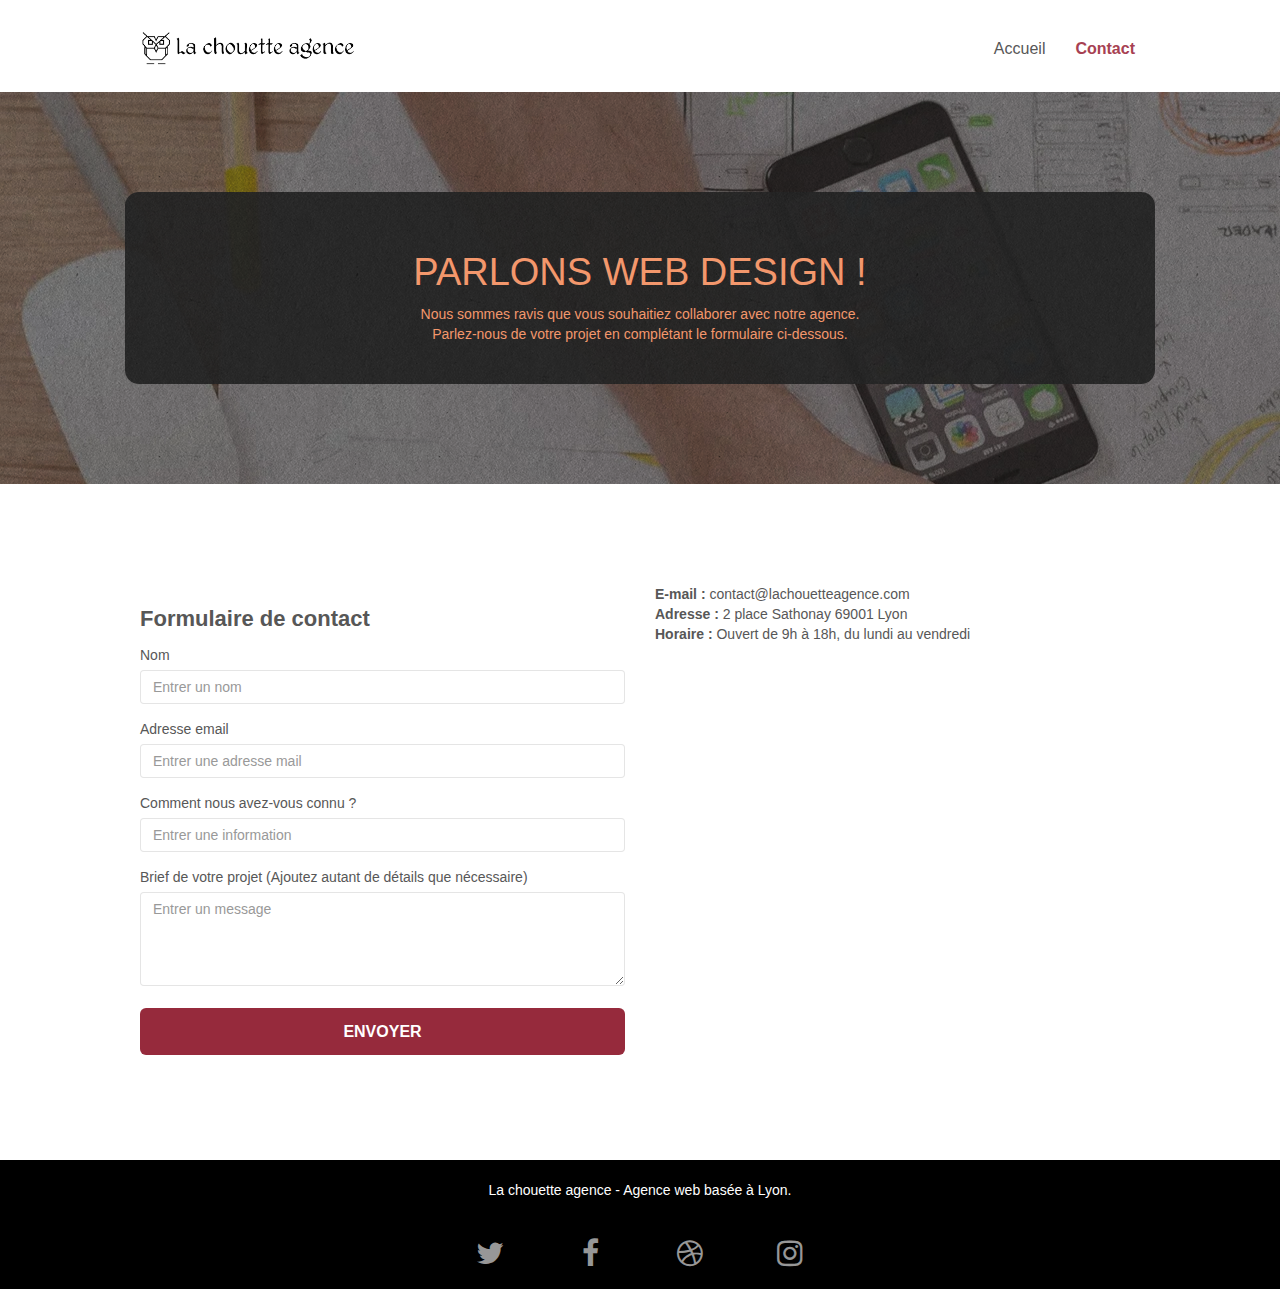
==== commit e58238ff: "fix" ====
--- a/contact.html
+++ b/contact.html
@@ -11,7 +11,7 @@
     <!--min Ressource -->
     <link rel="stylesheet" type="text/css" href="./css/bootstrap.min.css">
     <link rel="stylesheet" type="text/css" href="style.min.css">
-    <!-- <link rel="stylesheet" type="text/css" href="./css/font-awesome.min.css"> -->
+    <link rel="stylesheet" type="text/css" href="./css/font-awesome.min.css">
     <link rel="stylesheet" type="text/css" href="./css/et-line.min.css">
 
     <script src="./js/jquery-2.1.0.min.js" defer></script>
